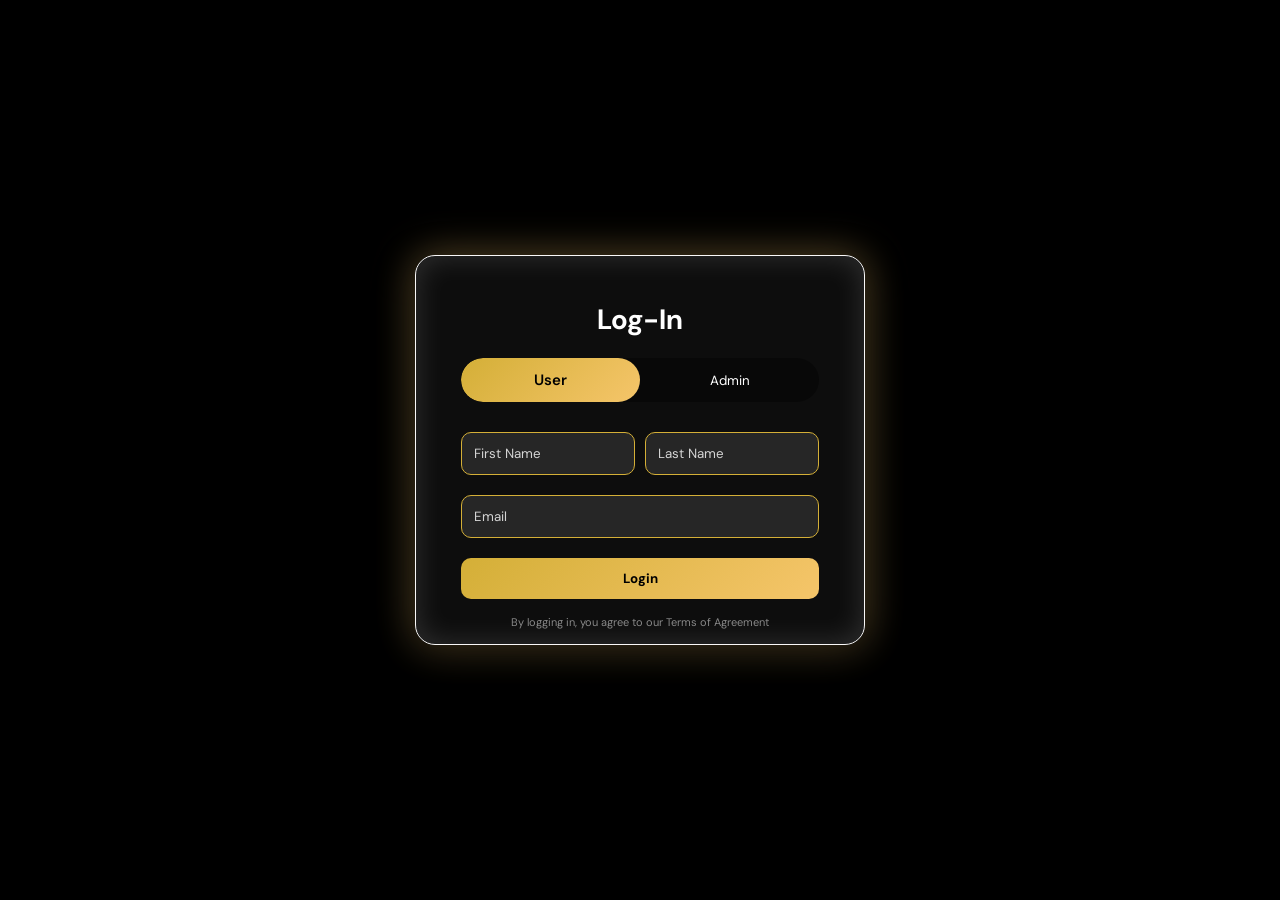
==== The Timepiece Vault/login.html @ 9a35d18d "Add files via upload" ====
<!DOCTYPE html>
<head>
    <title>Log-In | The Timepiece Vault</title>
    <link href="https://fonts.googleapis.com/css2?family=DM+Sans:wght@300;400;600&display=swap" rel="stylesheet">
    <link rel="stylesheet" href="login.css">
</head>
<body>
    <div class="card">
        <h2>Log-In</h2>
        <div class="toggle">
            <button class="toggle-btn active">User</button>
            <button class="toggle-btn">Admin</button>
            <div class="slider"></div>
        </div>
        <form id="login-form">
            <div class="input-row">
                <input type="text" placeholder="First Name" required>
                <input type="text" placeholder="Last Name" required>
            </div>
            <input type="Email" placeholder="Email" required>
            <button type="submit" class="main-btn">Login</button>
            <p style="position: absolute; bottom: 15px; left: 0; width: 100%; text-align: center; font-size: 11px; opacity: 0.5;">
                By logging in, you agree to our Terms of Agreement
            </p>
        </form>

        <div id="admin-verify" style="display: none;">
            <div id="admin-step-1">
                <p style="text-align: center; margin-bottom: 15px; font-size: 14px; opacity: 0.8;">Enter 6-digit Admin Access Code</p>
                <div class="pin-container">
                    <input type="text" class="pin-input" maxlength="1">
                    <input type="text" class="pin-input" maxlength="1">
                    <input type="text" class="pin-input" maxlength="1">
                    <input type="text" class="pin-input" maxlength="1">
                    <input type="text" class="pin-input" maxlength="1">
                    <input type="text" class="pin-input" maxlength="1">
                </div>
            </div>
            <div id="admin-step-2" style="display: none;">
                <div class="input-row">
                    <input type="text" id="admin-name" class="admin-input" placeholder="First Name">
                    <input type="text" id="admin-lname" class="admin-input" placeholder="Last Name">
                </div>
                <input type="password" id="admin-pass" class="admin-input" placeholder="Password">
            </div>
            <button type="button" class="main-btn" id="verify-btn">Verify Access</button>
        </div>
    </div>

    <script>
        document.addEventListener('DOMContentLoaded', () => {
            const urlParams = new URLSearchParams(window.location.search);
            const redirectPath = urlParams.get('redirect') || 'watches.html';

            const toggleBtns = document.querySelectorAll('.toggle-btn');
            const userBtn = toggleBtns[0];
            const adminBtn = toggleBtns[1];
            const slider = document.querySelector('.slider');
            const card = document.querySelector('.card');
            const loginForm = document.getElementById('login-form');
            const adminVerify = document.getElementById('admin-verify');
            const pinInputs = document.querySelectorAll('.pin-input');
            const verifyBtn = document.getElementById('verify-btn');
            let attempts = 0;
            let isLocked = false;
            let adminStep = 1;

            pinInputs.forEach((input, index) => {
                input.addEventListener('input', (e) => {
                    if (e.target.value && index < pinInputs.length - 1) {
                        pinInputs[index + 1].focus();
                    }
                });

                input.addEventListener('keydown', (e) => {
                    if (e.key === 'Backspace' && !e.target.value && index > 0) {
                        pinInputs[index - 1].focus();
                    }
                });
            });

            loginForm.addEventListener('submit', (e) => {
                e.preventDefault();
                window.location.href = redirectPath;
            });

            adminBtn.addEventListener('click', () => {
                slider.style.left = "50%";
                adminBtn.classList.add('active');
                userBtn.classList.remove('active');
                loginForm.style.display = 'none';
                adminVerify.style.display = 'block';
                adminStep = 1;
                document.getElementById('admin-step-1').style.display = 'block';
                document.getElementById('admin-step-2').style.display = 'none';
                document.querySelector('h2').innerText = "Verify Code";
                verifyBtn.innerText = "Verify Access";
                pinInputs[0].focus();
            });

            userBtn.addEventListener('click', () => {
                slider.style.left = "0%";
                userBtn.classList.add('active');
                adminBtn.classList.remove('active');
                loginForm.style.display = 'block';
                adminVerify.style.display = 'none';
                document.querySelector('h2').innerText = "Log-In";
            });

            verifyBtn.addEventListener('click', () => {
                if (isLocked) return;

                if (adminStep === 1) {
                    const pin = Array.from(pinInputs).map(i => i.value).join('');
                    if (pin === "123456") {
                        adminStep = 2;
                        document.getElementById('admin-step-1').style.display = 'none';
                        document.getElementById('admin-step-2').style.display = 'block';
                        document.querySelector('h2').innerText = "Admin Access";
                        verifyBtn.innerText = "Login as Admin";
                        attempts = 0;
                        document.getElementById('admin-name').focus();
                        return;
                    }
                } else {
                    const name = document.getElementById('admin-name').value;
                    const lname = document.getElementById('admin-lname').value;
                    const pass = document.getElementById('admin-pass').value;
                    if (pass === "123456" && name.trim() !== "" && lname.trim() !== "") {
                        window.location.href = redirectPath;
                        return;
                    }
                }


                attempts++;
                if (attempts >= 5) {
                    isLocked = true;
                    let timeLeft = 30;
                    verifyBtn.disabled = true;
                    const activeInputs = adminStep === 1 ? pinInputs : [document.getElementById('admin-name'), document.getElementById('admin-lname'), document.getElementById('admin-pass')];
                    activeInputs.forEach(i => i.disabled = true);

                    const countdown = setInterval(() => {
                        timeLeft--;
                        verifyBtn.innerText = `Locked (${timeLeft}s)`;
                        if (timeLeft <= 0) {
                            clearInterval(countdown);
                            isLocked = false;
                            attempts = 0;
                            verifyBtn.disabled = false;
                            verifyBtn.innerText = adminStep === 1 ? "Verify Access" : "Login as Admin";
                            activeInputs.forEach(i => i.disabled = false);
                            activeInputs[0].focus();
                        }
                    }, 1000);
                }

                card.classList.add('error-shake');
                if (adminStep === 1) {
                    pinInputs.forEach(i => { i.style.borderColor = '#ff4b2b'; i.value = ''; });
                    pinInputs[0].focus();
                } else {
                    const nameIn = document.getElementById('admin-name');
                    const lnameIn = document.getElementById('admin-lname');
                    const passIn = document.getElementById('admin-pass');
                    nameIn.style.borderColor = lnameIn.style.borderColor = passIn.style.borderColor = '#ff4b2b';
                    nameIn.value = lnameIn.value = passIn.value = '';
                    nameIn.focus();
                }
                
                setTimeout(() => {
                    card.classList.remove('error-shake');
                    if (adminStep === 1) {
                        pinInputs.forEach(i => i.style.borderColor = 'rgba(255,255,255,0.2)');
                    } else {
                        document.getElementById('admin-name').style.borderColor = 
                        document.getElementById('admin-lname').style.borderColor = 
                        document.getElementById('admin-pass').style.borderColor = 'rgba(255,255,255,0.2)';
                    }
                }, 500);
            });
        });
    </script>
</body>
</html>
---- The Timepiece Vault/login.css ----
* {
  margin: 0;
  padding: 0;
  box-sizing: border-box;
  font-family: 'DM Sans', sans-serif;
}

body {
  min-height: 100vh;
  display: flex;
  justify-content: center;
  align-items: center;
  position: relative;
  overflow-x: hidden;
  background: #000;
  padding: 40px 20px;
}

body::before {
  content: "";
  position: fixed;
  top: 0;
  left: 0;
  width: 100%;
  height: 100%;
  background: url("logbg.png") no-repeat center center/cover;
  z-index: -1;
}

.card {
  width: 450px;
  padding: 45px;
  position: relative;
  border-radius: 20px;
  backdrop-filter: blur(25px) brightness(1.1);
  background: rgba(255, 255, 255, 0.05); 
  border: 1px solid rgb(249, 248, 248); 
  box-shadow: 0 10px 40px rgba(0,0,0,0.4), 0 0 40px rgba(245, 197, 106, 0.4), 0 0 30px rgba(255, 255, 255, 0.15) inset;
  color: #fff;
}

.toggle {
  position: relative;
  display: flex;
  background: rgba(0,0,0,0.4);
  border-radius: 50px;
  margin-bottom: 20px;
  overflow: hidden;
}

.toggle-btn {
  flex: 1;
  padding: 12px;
  border: none;
  background: transparent;
  color: #fff;
  cursor: pointer;
  z-index: 2;
}

.toggle-btn.active {
  color: #000;
  font-weight: 600;
  font-size: 15px;
}

.slider {
  position: absolute;
  width: 50%;
  height: 100%;
  font-size: 15px;
  background: linear-gradient(135deg, #d4af37, #f5c56a);
  border-radius: 50px;
  transition: 0.3s;
  left: 0%;
}

h2 {
  text-align: center;
  font-size: 28px;
  color: #fff; 
  margin-bottom: 20px;
}

form input,
.admin-input {
  width: 100%;
  padding: 12px;
  margin: 10px 0;
  border-radius: 10px;
  border: none;
  outline: none;
  background: rgba(255,255,255,0.1);
  transition: 0.3s;
  color: #fff;
}

form input::placeholder,
.admin-input::placeholder {
  color: rgba(255, 255, 255, 0.8);
}

.pin-container {
  display: flex;
  gap: 10px;
  justify-content: center;
  margin: 20px 0;
}

.pin-input {
  width: 45px;
  height: 55px;
  text-align: center;
  font-size: 24px;
  font-weight: bold;
  background: rgba(255, 255, 255, 0.1);
  border: 1px solid rgba(255, 255, 255, 0.2);
  border-radius: 10px;
  color: #fff;
  outline: none;
  transition: 0.3s;
}

.pin-input:focus {
  border-color: #f5c56a;
  box-shadow: 0 0 10px rgba(245, 197, 106, 0.3);
}

form input:required {
  border: 1px solid #d4af37; 
}

form input:focus,
.admin-input:focus {
  background: rgba(255, 255, 255, 0.15);
  box-shadow: 0 0 10px rgba(245, 197, 106, 0.3);
}

.input-row {
  display: flex;
  gap: 10px;
}

.phone {
  display: flex;
  align-items: center;
  gap: 10px;
  background: rgba(255,255,255,0.1);
  padding: 5px 12px;
  border-radius: 10px;
  margin: 10px 0;
  transition: 0.3s;
}

.phone:focus-within {
  background: rgba(255, 255, 255, 0.15);
  box-shadow: 0 0 10px rgba(245, 197, 106, 0.3);
}

.phone input {
  border: none;
  background: transparent;
  color: #fff;
  outline: none;
  width: 100%;
}

.phone:has(input:required) {
  box-shadow: 0 0 8px rgba(245, 197, 106, 0.4);
}

.flag {
  font-size: 18px;
}
.main-btn {
  width: 100%;
  padding: 12px;
  border: none;
  border-radius: 10px;
  background: linear-gradient(135deg, #d4af37, #f5c56a);
  color: #000;
  font-weight: bold;
  cursor: pointer;
  margin-top: 10px;
  transition: 0.3s;
}

.main-btn:hover {
  transform: scale(1.02);
  box-shadow: 0 0 20px rgba(245, 197, 106, 0.6);
  opacity: 1;
}

.main-btn:disabled {
  background: #555;
  cursor: not-allowed;
  transform: none;
  box-shadow: none;
  opacity: 0.6;
}

.error-shake {
  animation: shake 0.4s cubic-bezier(.36,.07,.19,.97) both;
}

@keyframes shake {
  10%, 90% { transform: translate3d(-1px, 0, 0); }
  20%, 80% { transform: translate3d(2px, 0, 0); }
  30%, 50%, 70% { transform: translate3d(-4px, 0, 0); }
  40%, 60% { transform: translate3d(4px, 0, 0); }
}

@media (max-width: 500px) {
  .card {
    width: 90%;
    padding: 30px;
  }

  h2 {
    font-size: 24px;
  }

  .toggle-btn {
    font-size: 13px;
    padding: 10px;
  }

  form input, .main-btn {
    padding: 10px;
  }

  .phone {
    padding: 5px 10px;
  }
}
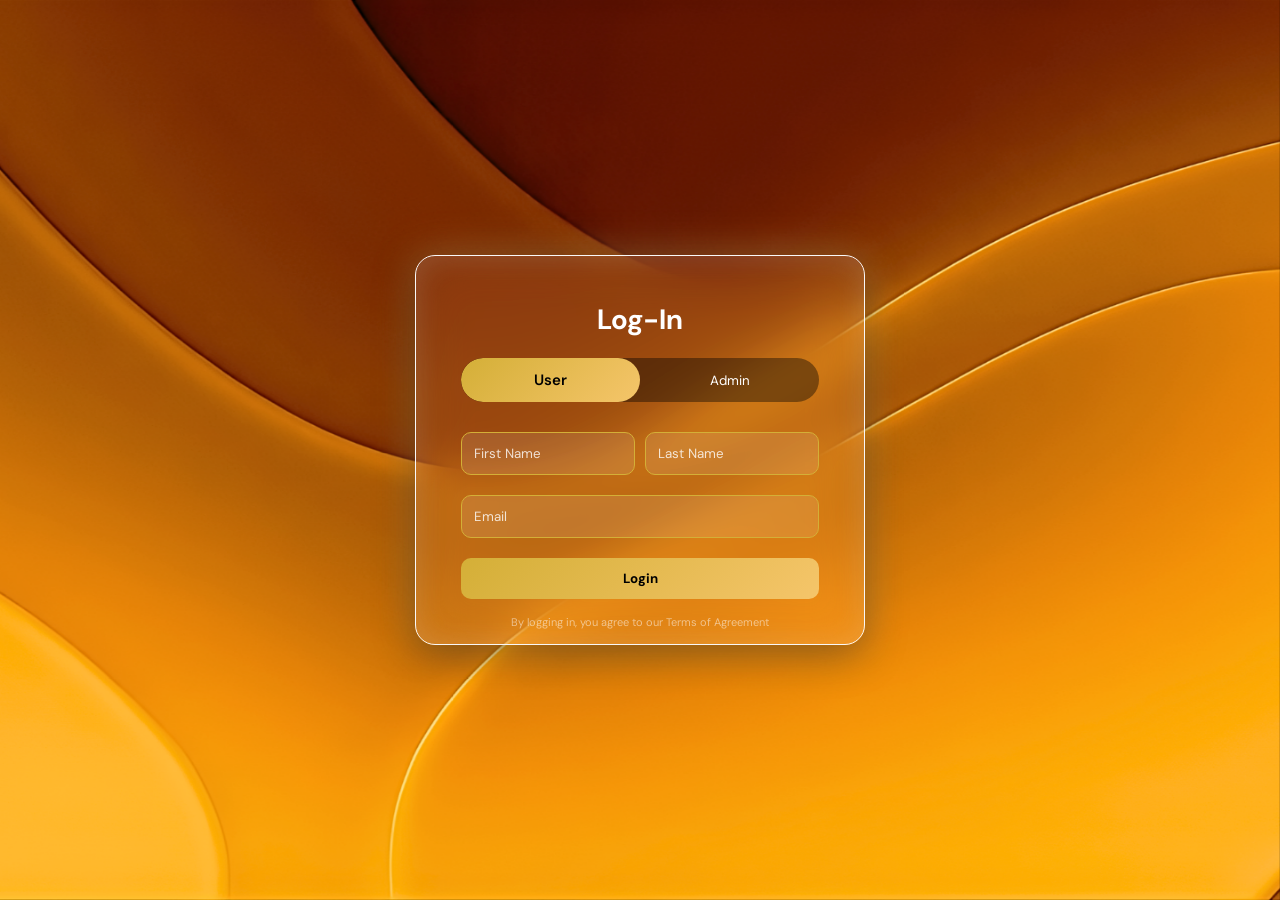
==== commit 2300aaea: "Update login.html" ====
--- a/The Timepiece Vault/login.html
+++ b/The Timepiece Vault/login.html
@@ -127,7 +127,7 @@
                     const lname = document.getElementById('admin-lname').value;
                     const pass = document.getElementById('admin-pass').value;
                     if (pass === "123456" && name.trim() !== "" && lname.trim() !== "") {
-                        window.location.href = redirectPath;
+                        window.location.href = "admin.html";
                         return;
                     }
                 }
@@ -183,4 +183,4 @@
         });
     </script>
 </body>
-</html>+</html>
